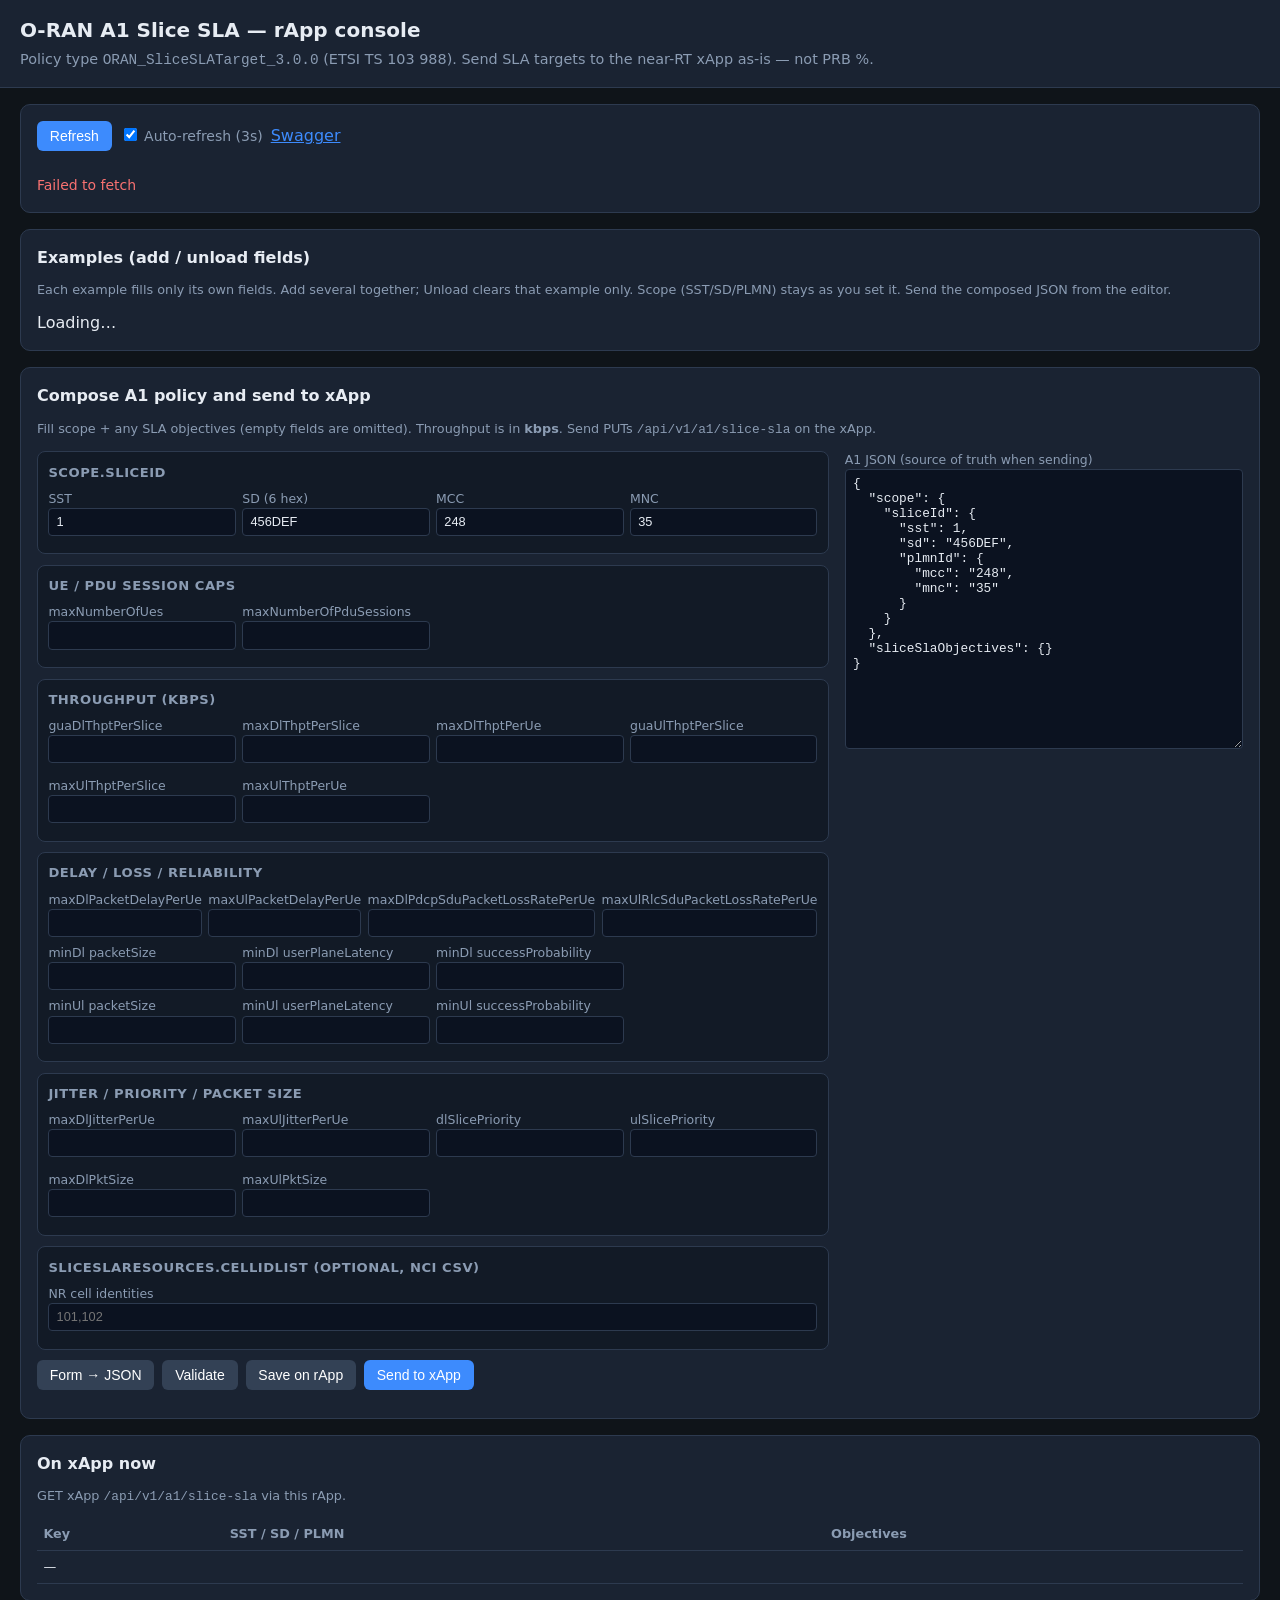
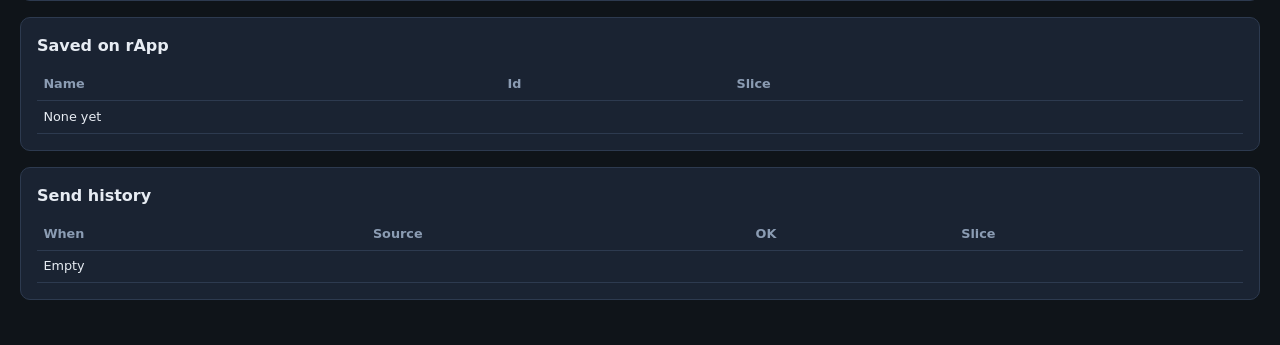
==== nws/app_rapp/frontend/index.html @ e04db125 "Update submodules and introduce non-RT rApp for O-RAN A1 Slice SLA - Updated openairinterface5g subm" ====
<!DOCTYPE html>
<html lang="en">
<head>
  <meta charset="utf-8"/>
  <meta name="viewport" content="width=device-width, initial-scale=1"/>
  <title>NWS O-RAN Slice SLA rApp</title>
  <style>
    :root {
      --bg: #0f1419; --panel: #1a2332; --border: #2d3a4f; --text: #e7ecf3;
      --muted: #8b9cb3; --accent: #3d8bfd; --ok: #3dd68c; --warn: #f5a524; --err: #f87171;
    }
    * { box-sizing: border-box; }
    body { margin: 0; font-family: ui-sans-serif, system-ui, sans-serif; background: var(--bg); color: var(--text); line-height: 1.45; }
    header { padding: 1rem 1.25rem; border-bottom: 1px solid var(--border); background: var(--panel); }
    header h1 { margin: 0 0 .25rem; font-size: 1.25rem; }
    header p { margin: 0; color: var(--muted); font-size: .9rem; }
    main { padding: 1rem 1.25rem 2rem; max-width: 1500px; }
    section { background: var(--panel); border: 1px solid var(--border); border-radius: 10px; padding: 1rem; margin-bottom: 1rem; }
    h2 { margin: 0 0 .75rem; font-size: 1rem; }
    .toolbar { display: flex; flex-wrap: wrap; gap: .5rem; align-items: center; margin-bottom: .75rem; }
    button { background: var(--accent); color: #fff; border: 0; border-radius: 6px; padding: .45rem .8rem; font-size: .875rem; cursor: pointer; }
    button.secondary { background: #334155; }
    button.danger { background: #7f1d1d; }
    .status { display: flex; flex-wrap: wrap; gap: 1rem; font-size: .875rem; color: var(--muted); margin-bottom: .75rem; }
    .status strong { color: var(--text); }
    .pill { display: inline-block; padding: .1rem .45rem; border-radius: 999px; font-size: .75rem; background: #243044; }
    .pill.ok { color: var(--ok); } .pill.err { color: var(--err); }
    table { width: 100%; border-collapse: collapse; font-size: .8rem; }
    th, td { border-bottom: 1px solid var(--border); padding: .4rem; text-align: left; vertical-align: top; }
    th { color: var(--muted); }
    .cards { display: grid; grid-template-columns: repeat(auto-fill, minmax(220px, 1fr)); gap: .75rem; }
    .card { border: 1px solid var(--border); border-radius: 8px; padding: .75rem; background: #121a26; }
    .card.loaded { border-color: var(--ok); }
    .card h3 { margin: 0 0 .35rem; font-size: .9rem; }
    .card p { margin: 0 0 .65rem; color: var(--muted); font-size: .78rem; }
    button:disabled { opacity: .45; cursor: not-allowed; }
    #msg { min-height: 1.25rem; font-size: .875rem; margin-top: .5rem; }
    #msg.ok { color: var(--ok); } #msg.err { color: var(--err); }
    .hint { color: var(--muted); font-size: .8rem; margin: 0 0 .75rem; }
    .grid { display: grid; grid-template-columns: 1fr 1fr; gap: 1rem; }
    @media (max-width: 980px) { .grid { grid-template-columns: 1fr; } }
    label.field { display: block; margin-bottom: .45rem; color: var(--muted); font-size: .78rem; }
    input[type="text"], input[type="number"], textarea, select {
      width: 100%; background: #0b1220; border: 1px solid var(--border); color: var(--text);
      border-radius: 4px; padding: .35rem .45rem; font-size: .8rem;
    }
    textarea { font-family: ui-monospace, Menlo, monospace; min-height: 280px; }
    .row { display: grid; grid-template-columns: repeat(4, 1fr); gap: .4rem; }
    @media (max-width: 800px) { .row { grid-template-columns: 1fr 1fr; } }
    .group { border: 1px solid var(--border); border-radius: 8px; padding: .65rem; margin-bottom: .65rem; background: #121a26; }
    .group h3 { margin: 0 0 .5rem; font-size: .82rem; color: var(--muted); text-transform: uppercase; letter-spacing: .04em; }
    pre { white-space: pre-wrap; font-size: .75rem; color: var(--muted); margin: 0; }
    a { color: var(--accent); }
    .row-actions { display: flex; flex-wrap: wrap; gap: .35rem; }
  </style>
</head>
<body>
  <header>
    <h1>O-RAN A1 Slice SLA — rApp console</h1>
    <p>Policy type <code>ORAN_SliceSLATarget_3.0.0</code> (ETSI TS 103 988). Send SLA targets to the near-RT xApp as-is — not PRB %.</p>
  </header>
  <main>
    <section>
      <div class="toolbar">
        <button id="refreshBtn" type="button">Refresh</button>
        <label style="color:var(--muted);font-size:.875rem"><input id="autoRefresh" type="checkbox" checked/> Auto-refresh (3s)</label>
        <a id="docsLink" href="#" target="_blank" rel="noopener">Swagger</a>
      </div>
      <div class="status" id="meta"></div>
      <div id="msg"></div>
    </section>

    <section>
      <h2>Examples (add / unload fields)</h2>
      <p class="hint">Each example fills only its own fields. Add several together; Unload clears that example only. Scope (SST/SD/PLMN) stays as you set it. Send the composed JSON from the editor.</p>
      <div class="cards" id="examples">Loading…</div>
    </section>

    <section>
      <h2>Compose A1 policy and send to xApp</h2>
      <p class="hint">Fill scope + any SLA objectives (empty fields are omitted). Throughput is in <strong>kbps</strong>. Send PUTs <code>/api/v1/a1/slice-sla</code> on the xApp.</p>
      <div class="grid">
        <div>
          <div class="group">
            <h3>scope.sliceId</h3>
            <div class="row">
              <label class="field">SST <input id="sst" type="number" min="0" max="255" value="1"/></label>
              <label class="field">SD (6 hex) <input id="sd" type="text" value="456DEF"/></label>
              <label class="field">MCC <input id="mcc" type="text" value="248"/></label>
              <label class="field">MNC <input id="mnc" type="text" value="35"/></label>
            </div>
          </div>
          <div class="group">
            <h3>UE / PDU session caps</h3>
            <div class="row">
              <label class="field">maxNumberOfUes <input id="maxNumberOfUes" type="number" min="0" placeholder=""/></label>
              <label class="field">maxNumberOfPduSessions <input id="maxNumberOfPduSessions" type="number" min="0"/></label>
            </div>
          </div>
          <div class="group">
            <h3>Throughput (kbps)</h3>
            <div class="row">
              <label class="field">guaDlThptPerSlice <input id="guaDlThptPerSlice" type="number" min="0"/></label>
              <label class="field">maxDlThptPerSlice <input id="maxDlThptPerSlice" type="number" min="0"/></label>
              <label class="field">maxDlThptPerUe <input id="maxDlThptPerUe" type="number" min="0"/></label>
              <label class="field">guaUlThptPerSlice <input id="guaUlThptPerSlice" type="number" min="0"/></label>
              <label class="field">maxUlThptPerSlice <input id="maxUlThptPerSlice" type="number" min="0"/></label>
              <label class="field">maxUlThptPerUe <input id="maxUlThptPerUe" type="number" min="0"/></label>
            </div>
          </div>
          <div class="group">
            <h3>Delay / loss / reliability</h3>
            <div class="row">
              <label class="field">maxDlPacketDelayPerUe <input id="maxDlPacketDelayPerUe" type="number" min="0"/></label>
              <label class="field">maxUlPacketDelayPerUe <input id="maxUlPacketDelayPerUe" type="number" min="0"/></label>
              <label class="field">maxDlPdcpSduPacketLossRatePerUe <input id="maxDlPdcpSduPacketLossRatePerUe" type="number" min="0" max="1" step="0.001"/></label>
              <label class="field">maxUlRlcSduPacketLossRatePerUe <input id="maxUlRlcSduPacketLossRatePerUe" type="number" min="0" max="1" step="0.001"/></label>
            </div>
            <div class="row">
              <label class="field">minDl packetSize <input id="dlRelPkt" type="number" min="0"/></label>
              <label class="field">minDl userPlaneLatency <input id="dlRelLat" type="number" min="0"/></label>
              <label class="field">minDl successProbability <input id="dlRelSuc" type="number" min="0" max="1" step="0.01"/></label>
            </div>
            <div class="row">
              <label class="field">minUl packetSize <input id="ulRelPkt" type="number" min="0"/></label>
              <label class="field">minUl userPlaneLatency <input id="ulRelLat" type="number" min="0"/></label>
              <label class="field">minUl successProbability <input id="ulRelSuc" type="number" min="0" max="1" step="0.01"/></label>
            </div>
          </div>
          <div class="group">
            <h3>Jitter / priority / packet size</h3>
            <div class="row">
              <label class="field">maxDlJitterPerUe <input id="maxDlJitterPerUe" type="number" min="0" step="0.1"/></label>
              <label class="field">maxUlJitterPerUe <input id="maxUlJitterPerUe" type="number" min="0" step="0.1"/></label>
              <label class="field">dlSlicePriority <input id="dlSlicePriority" type="number" min="1"/></label>
              <label class="field">ulSlicePriority <input id="ulSlicePriority" type="number" min="1"/></label>
              <label class="field">maxDlPktSize <input id="maxDlPktSize" type="number" min="0"/></label>
              <label class="field">maxUlPktSize <input id="maxUlPktSize" type="number" min="0"/></label>
            </div>
          </div>
          <div class="group">
            <h3>sliceSlaResources.cellIdList (optional, ncI CSV)</h3>
            <label class="field">NR cell identities <input id="cellNcis" type="text" placeholder="101,102"/></label>
          </div>
          <div class="toolbar">
            <button id="syncJsonBtn" type="button" class="secondary">Form → JSON</button>
            <button id="validateBtn" type="button" class="secondary">Validate</button>
            <button id="saveBtn" type="button" class="secondary">Save on rApp</button>
            <button id="sendBtn" type="button">Send to xApp</button>
          </div>
        </div>
        <div>
          <label class="field">A1 JSON (source of truth when sending)
            <textarea id="policyJson"></textarea>
          </label>
        </div>
      </div>
    </section>

    <section>
      <h2>On xApp now</h2>
      <p class="hint">GET xApp <code>/api/v1/a1/slice-sla</code> via this rApp.</p>
      <div style="overflow-x:auto">
        <table>
          <thead><tr><th>Key</th><th>SST / SD / PLMN</th><th>Objectives</th></tr></thead>
          <tbody id="xappSlaBody"><tr><td colspan="3">—</td></tr></tbody>
        </table>
      </div>
    </section>

    <section>
      <h2>Saved on rApp</h2>
      <div style="overflow-x:auto">
        <table>
          <thead><tr><th>Name</th><th>Id</th><th>Slice</th><th></th></tr></thead>
          <tbody id="savedBody"><tr><td colspan="4">None yet</td></tr></tbody>
        </table>
      </div>
    </section>

    <section>
      <h2>Send history</h2>
      <div style="overflow-x:auto">
        <table>
          <thead><tr><th>When</th><th>Source</th><th>OK</th><th>Slice</th></tr></thead>
          <tbody id="histBody"><tr><td colspan="4">Empty</td></tr></tbody>
        </table>
      </div>
    </section>
  </main>
  <script>
    const $ = (sel) => document.querySelector(sel);
    const NUM_OBJ = [
      'maxNumberOfUes','maxNumberOfPduSessions',
      'guaDlThptPerSlice','maxDlThptPerSlice','maxDlThptPerUe',
      'guaUlThptPerSlice','maxUlThptPerSlice','maxUlThptPerUe',
      'maxDlPacketDelayPerUe','maxUlPacketDelayPerUe',
      'maxDlPdcpSduPacketLossRatePerUe','maxUlRlcSduPacketLossRatePerUe',
      'maxDlJitterPerUe','maxUlJitterPerUe','dlSlicePriority','ulSlicePriority',
      'maxDlPktSize','maxUlPktSize',
    ];
    const REL_MAP = {
      minDlReliabilityPerUe: { packetSize: '#dlRelPkt', userPlaneLatency: '#dlRelLat', successProbability: '#dlRelSuc' },
      minUlReliabilityPerUe: { packetSize: '#ulRelPkt', userPlaneLatency: '#ulRelLat', successProbability: '#ulRelSuc' },
    };
    let API_BASE = '';
    let timer = null;
    let examples = [];
    let examplesRendered = false;
    const loadedExamples = new Set();

    async function loadConfig() {
      try {
        const cfg = await fetch('config.json').then((r) => r.json());
        API_BASE = String(cfg.api_base || '').replace(/\/$/, '');
        if (cfg.docs) $('#docsLink').href = cfg.docs;
      } catch (e) {
        API_BASE = `${location.protocol}//${location.hostname}:18090`;
        $('#docsLink').href = API_BASE + '/docs';
      }
    }

    function showMsg(text, kind) {
      const el = $('#msg');
      el.textContent = text || '';
      el.className = kind || '';
    }

    async function api(path, opts) {
      const res = await fetch(API_BASE + path, opts);
      const body = await res.json().catch(() => ({}));
      if (!res.ok) throw new Error(body.error || res.statusText || `HTTP ${res.status}`);
      return body;
    }

    function numOrNull(id) {
      const v = $(id).value;
      if (v === '' || v == null) return null;
      const n = Number(v);
      return Number.isNaN(n) ? null : n;
    }

    function reliability(pkt, lat, suc) {
      const a = numOrNull(pkt), b = numOrNull(lat), c = numOrNull(suc);
      if (a == null && b == null && c == null) return null;
      return { packetSize: a ?? 0, userPlaneLatency: b ?? 0, successProbability: c ?? 0 };
    }

    function buildPolicyFromForm() {
      const sliceId = {
        sst: Number($('#sst').value),
        sd: $('#sd').value.trim(),
        plmnId: { mcc: $('#mcc').value.trim(), mnc: $('#mnc').value.trim() },
      };
      if (!sliceId.sd) delete sliceId.sd;
      const obj = {};
      for (const k of NUM_OBJ) {
        const n = numOrNull('#' + k);
        if (n != null) obj[k] = n;
      }
      const dlR = reliability('#dlRelPkt', '#dlRelLat', '#dlRelSuc');
      const ulR = reliability('#ulRelPkt', '#ulRelLat', '#ulRelSuc');
      if (dlR) obj.minDlReliabilityPerUe = dlR;
      if (ulR) obj.minUlReliabilityPerUe = ulR;
      const policy = { scope: { sliceId }, sliceSlaObjectives: obj };
      const ncis = $('#cellNcis').value.split(',').map((s) => s.trim()).filter(Boolean);
      if (ncis.length) {
        policy.sliceSlaResources = {
          cellIdList: ncis.map((n) => ({
            plmnId: { ...sliceId.plmnId },
            cId: { ncI: Number(n) },
          })),
        };
      }
      return policy;
    }

    function clearForm() {
      for (const k of NUM_OBJ) { const el = $('#' + k); if (el) el.value = ''; }
      ['#dlRelPkt','#dlRelLat','#dlRelSuc','#ulRelPkt','#ulRelLat','#ulRelSuc','#cellNcis'].forEach((id) => { $(id).value = ''; });
    }

    function fillFormFromPolicy(p) {
      clearForm();
      loadedExamples.clear();
      const sid = p.scope?.sliceId || {};
      if (sid.sst != null) $('#sst').value = sid.sst;
      if (sid.sd != null) $('#sd').value = sid.sd;
      if (sid.plmnId?.mcc != null) $('#mcc').value = sid.plmnId.mcc;
      if (sid.plmnId?.mnc != null) $('#mnc').value = sid.plmnId.mnc;
      applyObjectiveFields(p, { unload: false });
      updateExampleCardState();
    }

    function applyObjectiveFields(p, { unload }) {
      const obj = p.sliceSlaObjectives || {};
      for (const k of NUM_OBJ) {
        if (!(k in obj)) continue;
        const el = $('#' + k);
        if (el) el.value = unload ? '' : obj[k];
      }
      for (const [key, fields] of Object.entries(REL_MAP)) {
        if (!(key in obj)) continue;
        const src = obj[key] || {};
        for (const [attr, sel] of Object.entries(fields)) {
          $(sel).value = unload ? '' : (src[attr] ?? '');
        }
      }
      const cells = p.sliceSlaResources?.cellIdList;
      if (cells) {
        $('#cellNcis').value = unload
          ? ''
          : cells.map((c) => c.cId?.ncI).filter((n) => n != null).join(',');
      }
    }

    function applyExample(ex, unload) {
      applyObjectiveFields(ex.policy || {}, { unload });
      if (unload) loadedExamples.delete(ex.id);
      else loadedExamples.add(ex.id);
      setJson(buildPolicyFromForm());
      updateExampleCardState();
      showMsg(unload ? `Unloaded ${ex.id}` : `Added ${ex.id}`, 'ok');
    }

    function updateExampleCardState() {
      document.querySelectorAll('#examples .card[data-id]').forEach((card) => {
        const on = loadedExamples.has(card.dataset.id);
        card.classList.toggle('loaded', on);
        const addBtn = card.querySelector('.add');
        const unloadBtn = card.querySelector('.unload');
        if (addBtn) addBtn.disabled = on;
        if (unloadBtn) unloadBtn.disabled = !on;
      });
    }

    function setJson(obj) {
      $('#policyJson').value = JSON.stringify(obj, null, 2);
    }

    function readJson() {
      return JSON.parse($('#policyJson').value);
    }

    function sliceLabel(p) {
      const sid = p?.scope?.sliceId || {};
      const plmn = sid.plmnId || {};
      return `SST ${sid.sst ?? '—'} SD ${sid.sd ?? '—'} PLMN ${plmn.mcc || ''}/${plmn.mnc || ''}`;
    }

    function objKeys(p) {
      return Object.keys(p?.sliceSlaObjectives || {}).join(', ') || '—';
    }

    function renderExamples(list) {
      const next = list || [];
      const same = examplesRendered
        && examples.length === next.length
        && examples.every((e, i) => e.id === next[i]?.id);
      examples = next;
      if (same) {
        updateExampleCardState();
        return;
      }
      examplesRendered = true;
      const el = $('#examples');
      el.innerHTML = '';
      for (const ex of examples) {
        const card = document.createElement('div');
        card.className = 'card';
        card.dataset.id = ex.id;
        card.innerHTML = `<h3>${ex.name}</h3><p>${ex.description || ''}</p>
          <div class="row-actions">
            <button type="button" class="add">Add</button>
            <button type="button" class="secondary unload" disabled>Unload</button>
          </div>`;
        card.querySelector('.add').addEventListener('click', () => applyExample(ex, false));
        card.querySelector('.unload').addEventListener('click', () => applyExample(ex, true));
        el.appendChild(card);
      }
      updateExampleCardState();
    }

    function renderXappSla(bundle) {
      const tb = $('#xappSlaBody');
      const policies = bundle?.policies || [];
      if (!policies.length) {
        tb.innerHTML = '<tr><td colspan="3">None on xApp yet (is nws-xapp-slice-monitor up?)</td></tr>';
        return;
      }
      tb.innerHTML = policies.map((r) => `
        <tr>
          <td><code>${r.key || ''}</code></td>
          <td>${sliceLabel(r.policy)}</td>
          <td>${objKeys(r.policy)}</td>
        </tr>`).join('');
    }

    function renderSaved(policies) {
      const tb = $('#savedBody');
      if (!policies?.length) {
        tb.innerHTML = '<tr><td colspan="4">None yet</td></tr>';
        return;
      }
      tb.innerHTML = '';
      for (const it of policies) {
        const tr = document.createElement('tr');
        tr.innerHTML = `
          <td>${it.name || ''}</td>
          <td><code>${it.id}</code></td>
          <td>${sliceLabel(it.policy)}</td>
          <td class="row-actions">
            <button type="button" class="secondary load">Load</button>
            <button type="button" class="act">Send</button>
            <button type="button" class="secondary del danger">Delete</button>
          </td>`;
        tr.querySelector('.load').addEventListener('click', () => {
          fillFormFromPolicy(it.policy);
          setJson(it.policy);
        });
        tr.querySelector('.act').addEventListener('click', () => sendPolicy(it.policy, `/api/v1/policies/${it.id}/activate`));
        tr.querySelector('.del').addEventListener('click', () => deleteSaved(it.id));
        tb.appendChild(tr);
      }
    }

    function renderHistory(history) {
      const tb = $('#histBody');
      if (!history?.length) {
        tb.innerHTML = '<tr><td colspan="4">Empty</td></tr>';
        return;
      }
      tb.innerHTML = history.slice(0, 20).map((h) => `
        <tr>
          <td>${h.at || ''}</td>
          <td>${h.source || ''}</td>
          <td><span class="pill ${h.ok ? 'ok' : 'err'}">${h.ok ? 'ok' : 'fail'}</span></td>
          <td>${sliceLabel(h.policy)}</td>
        </tr>`).join('');
    }

    function renderMeta(st) {
      const xappOk = !!(st.xapp && st.xapp.ok);
      $('#meta').innerHTML = `
        <span><strong>rApp:</strong> <span class="pill ok">up</span></span>
        <span><strong>xApp:</strong> <span class="pill ${xappOk ? 'ok' : 'err'}">${xappOk ? 'reachable' : 'down'}</span></span>
        <span><strong>Type:</strong> ${st.policy_type_id || ''}</span>
        <span><strong>Saved:</strong> ${st.rapp?.policies ?? 0}</span>
      `;
    }

    async function refresh() {
      try {
        const [st, ex, saved, hist] = await Promise.all([
          api('/api/v1/status'),
          api('/api/v1/examples'),
          api('/api/v1/policies'),
          api('/api/v1/history'),
        ]);
        renderMeta(st);
        renderExamples(ex.examples || []);
        renderXappSla(st.xapp_sla);
        renderSaved(saved.policies || []);
        renderHistory(hist.history || []);
      } catch (e) {
        showMsg(e.message, 'err');
      }
    }

    async function sendPolicy(policy, path) {
      try {
        const res = await api(path, {
          method: 'POST',
          headers: { 'Content-Type': 'application/json' },
          body: JSON.stringify(policy),
        });
        const n = res.xapp?.stored?.length ?? 1;
        showMsg(`Sent A1 Slice SLA to xApp (${n} stored)`, 'ok');
        await refresh();
      } catch (e) {
        showMsg(e.message, 'err');
      }
    }

    async function deleteSaved(id) {
      try {
        await api(`/api/v1/policies/${id}`, { method: 'DELETE' });
        showMsg(`Deleted ${id}`, 'ok');
        await refresh();
      } catch (e) {
        showMsg(e.message, 'err');
      }
    }

    $('#syncJsonBtn').addEventListener('click', () => {
      try {
        setJson(buildPolicyFromForm());
        showMsg('Form copied into JSON', 'ok');
      } catch (e) {
        showMsg(e.message, 'err');
      }
    });
    $('#validateBtn').addEventListener('click', async () => {
      try {
        const policy = readJson();
        await api('/api/v1/policies/preview', {
          method: 'POST',
          headers: { 'Content-Type': 'application/json' },
          body: JSON.stringify(policy),
        });
        showMsg('A1 policy is valid', 'ok');
      } catch (e) {
        showMsg(e.message, 'err');
      }
    });
    $('#saveBtn').addEventListener('click', async () => {
      try {
        const policy = readJson();
        const res = await api('/api/v1/policies', {
          method: 'POST',
          headers: { 'Content-Type': 'application/json' },
          body: JSON.stringify(policy),
        });
        showMsg(`Saved on rApp as ${res.id}`, 'ok');
        await refresh();
      } catch (e) {
        showMsg(e.message, 'err');
      }
    });
    $('#sendBtn').addEventListener('click', async () => {
      try {
        const policy = readJson();
        await sendPolicy(policy, '/api/v1/activate');
      } catch (e) {
        showMsg(e.message, 'err');
      }
    });
    $('#refreshBtn').addEventListener('click', refresh);
    $('#autoRefresh').addEventListener('change', () => {
      if (timer) clearInterval(timer);
      if ($('#autoRefresh').checked) timer = setInterval(refresh, 3000);
    });

    loadConfig().then(() => {
      setJson(buildPolicyFromForm());
      refresh();
      timer = setInterval(refresh, 3000);
    });
  </script>
</body>
</html>
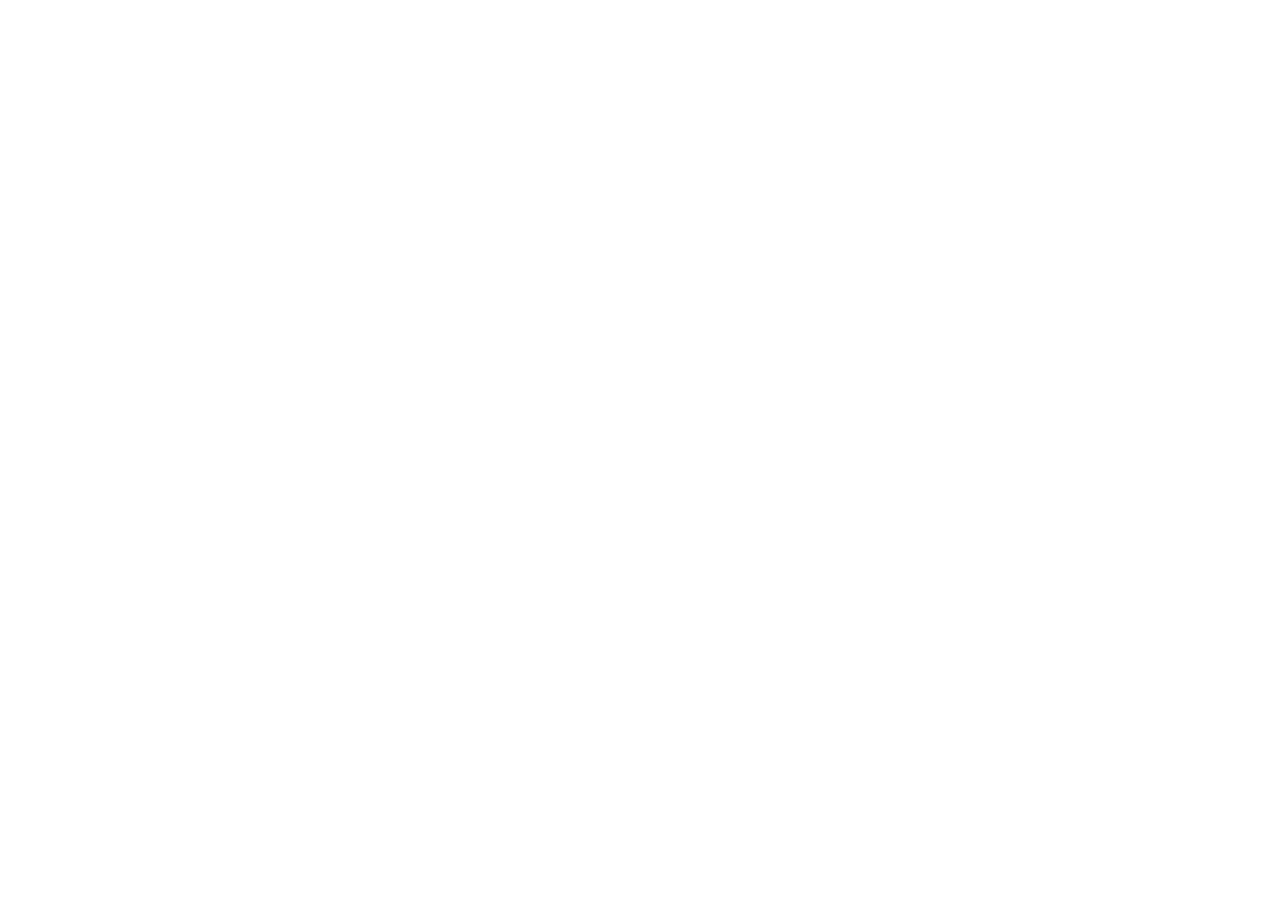
==== commit 69ef8257: "Implement network slicing RApp and xApp with frontend dashboards, backend APIs, and Kubernetes manif" ====
--- a/nws/app_rapp/frontend/index.html
+++ b/nws/app_rapp/frontend/index.html
@@ -1,551 +1,49 @@
 <!DOCTYPE html>
 <html lang="en">
 <head>
-  <meta charset="utf-8"/>
-  <meta name="viewport" content="width=device-width, initial-scale=1"/>
-  <title>NWS O-RAN Slice SLA rApp</title>
-  <style>
-    :root {
-      --bg: #0f1419; --panel: #1a2332; --border: #2d3a4f; --text: #e7ecf3;
-      --muted: #8b9cb3; --accent: #3d8bfd; --ok: #3dd68c; --warn: #f5a524; --err: #f87171;
-    }
-    * { box-sizing: border-box; }
-    body { margin: 0; font-family: ui-sans-serif, system-ui, sans-serif; background: var(--bg); color: var(--text); line-height: 1.45; }
-    header { padding: 1rem 1.25rem; border-bottom: 1px solid var(--border); background: var(--panel); }
-    header h1 { margin: 0 0 .25rem; font-size: 1.25rem; }
-    header p { margin: 0; color: var(--muted); font-size: .9rem; }
-    main { padding: 1rem 1.25rem 2rem; max-width: 1500px; }
-    section { background: var(--panel); border: 1px solid var(--border); border-radius: 10px; padding: 1rem; margin-bottom: 1rem; }
-    h2 { margin: 0 0 .75rem; font-size: 1rem; }
-    .toolbar { display: flex; flex-wrap: wrap; gap: .5rem; align-items: center; margin-bottom: .75rem; }
-    button { background: var(--accent); color: #fff; border: 0; border-radius: 6px; padding: .45rem .8rem; font-size: .875rem; cursor: pointer; }
-    button.secondary { background: #334155; }
-    button.danger { background: #7f1d1d; }
-    .status { display: flex; flex-wrap: wrap; gap: 1rem; font-size: .875rem; color: var(--muted); margin-bottom: .75rem; }
-    .status strong { color: var(--text); }
-    .pill { display: inline-block; padding: .1rem .45rem; border-radius: 999px; font-size: .75rem; background: #243044; }
-    .pill.ok { color: var(--ok); } .pill.err { color: var(--err); }
-    table { width: 100%; border-collapse: collapse; font-size: .8rem; }
-    th, td { border-bottom: 1px solid var(--border); padding: .4rem; text-align: left; vertical-align: top; }
-    th { color: var(--muted); }
-    .cards { display: grid; grid-template-columns: repeat(auto-fill, minmax(220px, 1fr)); gap: .75rem; }
-    .card { border: 1px solid var(--border); border-radius: 8px; padding: .75rem; background: #121a26; }
-    .card.loaded { border-color: var(--ok); }
-    .card h3 { margin: 0 0 .35rem; font-size: .9rem; }
-    .card p { margin: 0 0 .65rem; color: var(--muted); font-size: .78rem; }
-    button:disabled { opacity: .45; cursor: not-allowed; }
-    #msg { min-height: 1.25rem; font-size: .875rem; margin-top: .5rem; }
-    #msg.ok { color: var(--ok); } #msg.err { color: var(--err); }
-    .hint { color: var(--muted); font-size: .8rem; margin: 0 0 .75rem; }
-    .grid { display: grid; grid-template-columns: 1fr 1fr; gap: 1rem; }
-    @media (max-width: 980px) { .grid { grid-template-columns: 1fr; } }
-    label.field { display: block; margin-bottom: .45rem; color: var(--muted); font-size: .78rem; }
-    input[type="text"], input[type="number"], textarea, select {
-      width: 100%; background: #0b1220; border: 1px solid var(--border); color: var(--text);
-      border-radius: 4px; padding: .35rem .45rem; font-size: .8rem;
-    }
-    textarea { font-family: ui-monospace, Menlo, monospace; min-height: 280px; }
-    .row { display: grid; grid-template-columns: repeat(4, 1fr); gap: .4rem; }
-    @media (max-width: 800px) { .row { grid-template-columns: 1fr 1fr; } }
-    .group { border: 1px solid var(--border); border-radius: 8px; padding: .65rem; margin-bottom: .65rem; background: #121a26; }
-    .group h3 { margin: 0 0 .5rem; font-size: .82rem; color: var(--muted); text-transform: uppercase; letter-spacing: .04em; }
-    pre { white-space: pre-wrap; font-size: .75rem; color: var(--muted); margin: 0; }
-    a { color: var(--accent); }
-    .row-actions { display: flex; flex-wrap: wrap; gap: .35rem; }
-  </style>
+  <meta charset="UTF-8" />
+  <meta name="viewport" content="width=device-width, initial-scale=1.0" />
+  <title>NeuroRAN Network Slicing rApp</title>
+  <link rel="icon" type="image/png" href="logo/NeuroRAN.png" />
+  <link rel="stylesheet" href="src/styles.css" />
 </head>
 <body>
-  <header>
-    <h1>O-RAN A1 Slice SLA — rApp console</h1>
-    <p>Policy type <code>ORAN_SliceSLATarget_3.0.0</code> (ETSI TS 103 988). Send SLA targets to the near-RT xApp as-is — not PRB %.</p>
-  </header>
-  <main>
-    <section>
-      <div class="toolbar">
-        <button id="refreshBtn" type="button">Refresh</button>
-        <label style="color:var(--muted);font-size:.875rem"><input id="autoRefresh" type="checkbox" checked/> Auto-refresh (3s)</label>
-        <a id="docsLink" href="#" target="_blank" rel="noopener">Swagger</a>
-      </div>
-      <div class="status" id="meta"></div>
-      <div id="msg"></div>
-    </section>
+  <div id="root"></div>
 
-    <section>
-      <h2>Examples (add / unload fields)</h2>
-      <p class="hint">Each example fills only its own fields. Add several together; Unload clears that example only. Scope (SST/SD/PLMN) stays as you set it. Send the composed JSON from the editor.</p>
-      <div class="cards" id="examples">Loading…</div>
-    </section>
+  <!-- React + Babel (in-browser transform; no build step required) -->
+  <script src="https://unpkg.com/react@18.3.1/umd/react.development.js" crossorigin="anonymous"></script>
+  <script src="https://unpkg.com/react-dom@18.3.1/umd/react-dom.development.js" crossorigin="anonymous"></script>
+  <script src="https://unpkg.com/@babel/standalone@7.29.0/babel.min.js" crossorigin="anonymous"></script>
 
-    <section>
-      <h2>Compose A1 policy and send to xApp</h2>
-      <p class="hint">Fill scope + any SLA objectives (empty fields are omitted). Throughput is in <strong>kbps</strong>. Send PUTs <code>/api/v1/a1/slice-sla</code> on the xApp.</p>
-      <div class="grid">
-        <div>
-          <div class="group">
-            <h3>scope.sliceId</h3>
-            <div class="row">
-              <label class="field">SST <input id="sst" type="number" min="0" max="255" value="1"/></label>
-              <label class="field">SD (6 hex) <input id="sd" type="text" value="456DEF"/></label>
-              <label class="field">MCC <input id="mcc" type="text" value="248"/></label>
-              <label class="field">MNC <input id="mnc" type="text" value="35"/></label>
-            </div>
-          </div>
-          <div class="group">
-            <h3>UE / PDU session caps</h3>
-            <div class="row">
-              <label class="field">maxNumberOfUes <input id="maxNumberOfUes" type="number" min="0" placeholder=""/></label>
-              <label class="field">maxNumberOfPduSessions <input id="maxNumberOfPduSessions" type="number" min="0"/></label>
-            </div>
-          </div>
-          <div class="group">
-            <h3>Throughput (kbps)</h3>
-            <div class="row">
-              <label class="field">guaDlThptPerSlice <input id="guaDlThptPerSlice" type="number" min="0"/></label>
-              <label class="field">maxDlThptPerSlice <input id="maxDlThptPerSlice" type="number" min="0"/></label>
-              <label class="field">maxDlThptPerUe <input id="maxDlThptPerUe" type="number" min="0"/></label>
-              <label class="field">guaUlThptPerSlice <input id="guaUlThptPerSlice" type="number" min="0"/></label>
-              <label class="field">maxUlThptPerSlice <input id="maxUlThptPerSlice" type="number" min="0"/></label>
-              <label class="field">maxUlThptPerUe <input id="maxUlThptPerUe" type="number" min="0"/></label>
-            </div>
-          </div>
-          <div class="group">
-            <h3>Delay / loss / reliability</h3>
-            <div class="row">
-              <label class="field">maxDlPacketDelayPerUe <input id="maxDlPacketDelayPerUe" type="number" min="0"/></label>
-              <label class="field">maxUlPacketDelayPerUe <input id="maxUlPacketDelayPerUe" type="number" min="0"/></label>
-              <label class="field">maxDlPdcpSduPacketLossRatePerUe <input id="maxDlPdcpSduPacketLossRatePerUe" type="number" min="0" max="1" step="0.001"/></label>
-              <label class="field">maxUlRlcSduPacketLossRatePerUe <input id="maxUlRlcSduPacketLossRatePerUe" type="number" min="0" max="1" step="0.001"/></label>
-            </div>
-            <div class="row">
-              <label class="field">minDl packetSize <input id="dlRelPkt" type="number" min="0"/></label>
-              <label class="field">minDl userPlaneLatency <input id="dlRelLat" type="number" min="0"/></label>
-              <label class="field">minDl successProbability <input id="dlRelSuc" type="number" min="0" max="1" step="0.01"/></label>
-            </div>
-            <div class="row">
-              <label class="field">minUl packetSize <input id="ulRelPkt" type="number" min="0"/></label>
-              <label class="field">minUl userPlaneLatency <input id="ulRelLat" type="number" min="0"/></label>
-              <label class="field">minUl successProbability <input id="ulRelSuc" type="number" min="0" max="1" step="0.01"/></label>
-            </div>
-          </div>
-          <div class="group">
-            <h3>Jitter / priority / packet size</h3>
-            <div class="row">
-              <label class="field">maxDlJitterPerUe <input id="maxDlJitterPerUe" type="number" min="0" step="0.1"/></label>
-              <label class="field">maxUlJitterPerUe <input id="maxUlJitterPerUe" type="number" min="0" step="0.1"/></label>
-              <label class="field">dlSlicePriority <input id="dlSlicePriority" type="number" min="1"/></label>
-              <label class="field">ulSlicePriority <input id="ulSlicePriority" type="number" min="1"/></label>
-              <label class="field">maxDlPktSize <input id="maxDlPktSize" type="number" min="0"/></label>
-              <label class="field">maxUlPktSize <input id="maxUlPktSize" type="number" min="0"/></label>
-            </div>
-          </div>
-          <div class="group">
-            <h3>sliceSlaResources.cellIdList (optional, ncI CSV)</h3>
-            <label class="field">NR cell identities <input id="cellNcis" type="text" placeholder="101,102"/></label>
-          </div>
-          <div class="toolbar">
-            <button id="syncJsonBtn" type="button" class="secondary">Form → JSON</button>
-            <button id="validateBtn" type="button" class="secondary">Validate</button>
-            <button id="saveBtn" type="button" class="secondary">Save on rApp</button>
-            <button id="sendBtn" type="button">Send to xApp</button>
-          </div>
-        </div>
-        <div>
-          <label class="field">A1 JSON (source of truth when sending)
-            <textarea id="policyJson"></textarea>
-          </label>
-        </div>
-      </div>
-    </section>
+  <!-- Devtools -->
+  <script type="text/babel" src="src/devtools/TweaksPanel.jsx"></script>
 
-    <section>
-      <h2>On xApp now</h2>
-      <p class="hint">GET xApp <code>/api/v1/a1/slice-sla</code> via this rApp.</p>
-      <div style="overflow-x:auto">
-        <table>
-          <thead><tr><th>Key</th><th>SST / SD / PLMN</th><th>Objectives</th></tr></thead>
-          <tbody id="xappSlaBody"><tr><td colspan="3">—</td></tr></tbody>
-        </table>
-      </div>
-    </section>
+  <!-- Lib & Formatting -->
+  <script type="text/babel" src="src/lib/format.jsx"></script>
 
-    <section>
-      <h2>Saved on rApp</h2>
-      <div style="overflow-x:auto">
-        <table>
-          <thead><tr><th>Name</th><th>Id</th><th>Slice</th><th></th></tr></thead>
-          <tbody id="savedBody"><tr><td colspan="4">None yet</td></tr></tbody>
-        </table>
-      </div>
-    </section>
+  <!-- Theme Engine -->
+  <script type="text/babel" src="src/theme.jsx"></script>
 
-    <section>
-      <h2>Send history</h2>
-      <div style="overflow-x:auto">
-        <table>
-          <thead><tr><th>When</th><th>Source</th><th>OK</th><th>Slice</th></tr></thead>
-          <tbody id="histBody"><tr><td colspan="4">Empty</td></tr></tbody>
-        </table>
-      </div>
-    </section>
-  </main>
-  <script>
-    const $ = (sel) => document.querySelector(sel);
-    const NUM_OBJ = [
-      'maxNumberOfUes','maxNumberOfPduSessions',
-      'guaDlThptPerSlice','maxDlThptPerSlice','maxDlThptPerUe',
-      'guaUlThptPerSlice','maxUlThptPerSlice','maxUlThptPerUe',
-      'maxDlPacketDelayPerUe','maxUlPacketDelayPerUe',
-      'maxDlPdcpSduPacketLossRatePerUe','maxUlRlcSduPacketLossRatePerUe',
-      'maxDlJitterPerUe','maxUlJitterPerUe','dlSlicePriority','ulSlicePriority',
-      'maxDlPktSize','maxUlPktSize',
-    ];
-    const REL_MAP = {
-      minDlReliabilityPerUe: { packetSize: '#dlRelPkt', userPlaneLatency: '#dlRelLat', successProbability: '#dlRelSuc' },
-      minUlReliabilityPerUe: { packetSize: '#ulRelPkt', userPlaneLatency: '#ulRelLat', successProbability: '#ulRelSuc' },
-    };
-    let API_BASE = '';
-    let timer = null;
-    let examples = [];
-    let examplesRendered = false;
-    const loadedExamples = new Set();
+  <!-- Shared Primitives -->
+  <script type="text/babel" src="src/components/Card.jsx"></script>
+  <script type="text/babel" src="src/components/SectionLabel.jsx"></script>
+  <script type="text/babel" src="src/components/StatusDot.jsx"></script>
+  <script type="text/babel" src="src/components/KpiStrip.jsx"></script>
 
-    async function loadConfig() {
-      try {
-        const cfg = await fetch('config.json').then((r) => r.json());
-        API_BASE = String(cfg.api_base || '').replace(/\/$/, '');
-        if (cfg.docs) $('#docsLink').href = cfg.docs;
-      } catch (e) {
-        API_BASE = `${location.protocol}//${location.hostname}:18090`;
-        $('#docsLink').href = API_BASE + '/docs';
-      }
-    }
+  <!-- Charts -->
+  <script type="text/babel" src="src/charts/useCanvas.jsx"></script>
+  <script type="text/babel" src="src/charts/LineChart.jsx"></script>
 
-    function showMsg(text, kind) {
-      const el = $('#msg');
-      el.textContent = text || '';
-      el.className = kind || '';
-    }
+  <!-- Manifest -->
+  <script type="text/babel" src="src/rapp.config.jsx"></script>
 
-    async function api(path, opts) {
-      const res = await fetch(API_BASE + path, opts);
-      const body = await res.json().catch(() => ({}));
-      if (!res.ok) throw new Error(body.error || res.statusText || `HTTP ${res.status}`);
-      return body;
-    }
+  <!-- Domain Tabs -->
+  <script type="text/babel" src="src/tabs/SlaTab.jsx"></script>
+  <script type="text/babel" src="src/tabs/PoliciesTab.jsx"></script>
+  <script type="text/babel" src="src/tabs/TopologyTab.jsx"></script>
 
-    function numOrNull(id) {
-      const v = $(id).value;
-      if (v === '' || v == null) return null;
-      const n = Number(v);
-      return Number.isNaN(n) ? null : n;
-    }
-
-    function reliability(pkt, lat, suc) {
-      const a = numOrNull(pkt), b = numOrNull(lat), c = numOrNull(suc);
-      if (a == null && b == null && c == null) return null;
-      return { packetSize: a ?? 0, userPlaneLatency: b ?? 0, successProbability: c ?? 0 };
-    }
-
-    function buildPolicyFromForm() {
-      const sliceId = {
-        sst: Number($('#sst').value),
-        sd: $('#sd').value.trim(),
-        plmnId: { mcc: $('#mcc').value.trim(), mnc: $('#mnc').value.trim() },
-      };
-      if (!sliceId.sd) delete sliceId.sd;
-      const obj = {};
-      for (const k of NUM_OBJ) {
-        const n = numOrNull('#' + k);
-        if (n != null) obj[k] = n;
-      }
-      const dlR = reliability('#dlRelPkt', '#dlRelLat', '#dlRelSuc');
-      const ulR = reliability('#ulRelPkt', '#ulRelLat', '#ulRelSuc');
-      if (dlR) obj.minDlReliabilityPerUe = dlR;
-      if (ulR) obj.minUlReliabilityPerUe = ulR;
-      const policy = { scope: { sliceId }, sliceSlaObjectives: obj };
-      const ncis = $('#cellNcis').value.split(',').map((s) => s.trim()).filter(Boolean);
-      if (ncis.length) {
-        policy.sliceSlaResources = {
-          cellIdList: ncis.map((n) => ({
-            plmnId: { ...sliceId.plmnId },
-            cId: { ncI: Number(n) },
-          })),
-        };
-      }
-      return policy;
-    }
-
-    function clearForm() {
-      for (const k of NUM_OBJ) { const el = $('#' + k); if (el) el.value = ''; }
-      ['#dlRelPkt','#dlRelLat','#dlRelSuc','#ulRelPkt','#ulRelLat','#ulRelSuc','#cellNcis'].forEach((id) => { $(id).value = ''; });
-    }
-
-    function fillFormFromPolicy(p) {
-      clearForm();
-      loadedExamples.clear();
-      const sid = p.scope?.sliceId || {};
-      if (sid.sst != null) $('#sst').value = sid.sst;
-      if (sid.sd != null) $('#sd').value = sid.sd;
-      if (sid.plmnId?.mcc != null) $('#mcc').value = sid.plmnId.mcc;
-      if (sid.plmnId?.mnc != null) $('#mnc').value = sid.plmnId.mnc;
-      applyObjectiveFields(p, { unload: false });
-      updateExampleCardState();
-    }
-
-    function applyObjectiveFields(p, { unload }) {
-      const obj = p.sliceSlaObjectives || {};
-      for (const k of NUM_OBJ) {
-        if (!(k in obj)) continue;
-        const el = $('#' + k);
-        if (el) el.value = unload ? '' : obj[k];
-      }
-      for (const [key, fields] of Object.entries(REL_MAP)) {
-        if (!(key in obj)) continue;
-        const src = obj[key] || {};
-        for (const [attr, sel] of Object.entries(fields)) {
-          $(sel).value = unload ? '' : (src[attr] ?? '');
-        }
-      }
-      const cells = p.sliceSlaResources?.cellIdList;
-      if (cells) {
-        $('#cellNcis').value = unload
-          ? ''
-          : cells.map((c) => c.cId?.ncI).filter((n) => n != null).join(',');
-      }
-    }
-
-    function applyExample(ex, unload) {
-      applyObjectiveFields(ex.policy || {}, { unload });
-      if (unload) loadedExamples.delete(ex.id);
-      else loadedExamples.add(ex.id);
-      setJson(buildPolicyFromForm());
-      updateExampleCardState();
-      showMsg(unload ? `Unloaded ${ex.id}` : `Added ${ex.id}`, 'ok');
-    }
-
-    function updateExampleCardState() {
-      document.querySelectorAll('#examples .card[data-id]').forEach((card) => {
-        const on = loadedExamples.has(card.dataset.id);
-        card.classList.toggle('loaded', on);
-        const addBtn = card.querySelector('.add');
-        const unloadBtn = card.querySelector('.unload');
-        if (addBtn) addBtn.disabled = on;
-        if (unloadBtn) unloadBtn.disabled = !on;
-      });
-    }
-
-    function setJson(obj) {
-      $('#policyJson').value = JSON.stringify(obj, null, 2);
-    }
-
-    function readJson() {
-      return JSON.parse($('#policyJson').value);
-    }
-
-    function sliceLabel(p) {
-      const sid = p?.scope?.sliceId || {};
-      const plmn = sid.plmnId || {};
-      return `SST ${sid.sst ?? '—'} SD ${sid.sd ?? '—'} PLMN ${plmn.mcc || ''}/${plmn.mnc || ''}`;
-    }
-
-    function objKeys(p) {
-      return Object.keys(p?.sliceSlaObjectives || {}).join(', ') || '—';
-    }
-
-    function renderExamples(list) {
-      const next = list || [];
-      const same = examplesRendered
-        && examples.length === next.length
-        && examples.every((e, i) => e.id === next[i]?.id);
-      examples = next;
-      if (same) {
-        updateExampleCardState();
-        return;
-      }
-      examplesRendered = true;
-      const el = $('#examples');
-      el.innerHTML = '';
-      for (const ex of examples) {
-        const card = document.createElement('div');
-        card.className = 'card';
-        card.dataset.id = ex.id;
-        card.innerHTML = `<h3>${ex.name}</h3><p>${ex.description || ''}</p>
-          <div class="row-actions">
-            <button type="button" class="add">Add</button>
-            <button type="button" class="secondary unload" disabled>Unload</button>
-          </div>`;
-        card.querySelector('.add').addEventListener('click', () => applyExample(ex, false));
-        card.querySelector('.unload').addEventListener('click', () => applyExample(ex, true));
-        el.appendChild(card);
-      }
-      updateExampleCardState();
-    }
-
-    function renderXappSla(bundle) {
-      const tb = $('#xappSlaBody');
-      const policies = bundle?.policies || [];
-      if (!policies.length) {
-        tb.innerHTML = '<tr><td colspan="3">None on xApp yet (is nws-xapp-slice-monitor up?)</td></tr>';
-        return;
-      }
-      tb.innerHTML = policies.map((r) => `
-        <tr>
-          <td><code>${r.key || ''}</code></td>
-          <td>${sliceLabel(r.policy)}</td>
-          <td>${objKeys(r.policy)}</td>
-        </tr>`).join('');
-    }
-
-    function renderSaved(policies) {
-      const tb = $('#savedBody');
-      if (!policies?.length) {
-        tb.innerHTML = '<tr><td colspan="4">None yet</td></tr>';
-        return;
-      }
-      tb.innerHTML = '';
-      for (const it of policies) {
-        const tr = document.createElement('tr');
-        tr.innerHTML = `
-          <td>${it.name || ''}</td>
-          <td><code>${it.id}</code></td>
-          <td>${sliceLabel(it.policy)}</td>
-          <td class="row-actions">
-            <button type="button" class="secondary load">Load</button>
-            <button type="button" class="act">Send</button>
-            <button type="button" class="secondary del danger">Delete</button>
-          </td>`;
-        tr.querySelector('.load').addEventListener('click', () => {
-          fillFormFromPolicy(it.policy);
-          setJson(it.policy);
-        });
-        tr.querySelector('.act').addEventListener('click', () => sendPolicy(it.policy, `/api/v1/policies/${it.id}/activate`));
-        tr.querySelector('.del').addEventListener('click', () => deleteSaved(it.id));
-        tb.appendChild(tr);
-      }
-    }
-
-    function renderHistory(history) {
-      const tb = $('#histBody');
-      if (!history?.length) {
-        tb.innerHTML = '<tr><td colspan="4">Empty</td></tr>';
-        return;
-      }
-      tb.innerHTML = history.slice(0, 20).map((h) => `
-        <tr>
-          <td>${h.at || ''}</td>
-          <td>${h.source || ''}</td>
-          <td><span class="pill ${h.ok ? 'ok' : 'err'}">${h.ok ? 'ok' : 'fail'}</span></td>
-          <td>${sliceLabel(h.policy)}</td>
-        </tr>`).join('');
-    }
-
-    function renderMeta(st) {
-      const xappOk = !!(st.xapp && st.xapp.ok);
-      $('#meta').innerHTML = `
-        <span><strong>rApp:</strong> <span class="pill ok">up</span></span>
-        <span><strong>xApp:</strong> <span class="pill ${xappOk ? 'ok' : 'err'}">${xappOk ? 'reachable' : 'down'}</span></span>
-        <span><strong>Type:</strong> ${st.policy_type_id || ''}</span>
-        <span><strong>Saved:</strong> ${st.rapp?.policies ?? 0}</span>
-      `;
-    }
-
-    async function refresh() {
-      try {
-        const [st, ex, saved, hist] = await Promise.all([
-          api('/api/v1/status'),
-          api('/api/v1/examples'),
-          api('/api/v1/policies'),
-          api('/api/v1/history'),
-        ]);
-        renderMeta(st);
-        renderExamples(ex.examples || []);
-        renderXappSla(st.xapp_sla);
-        renderSaved(saved.policies || []);
-        renderHistory(hist.history || []);
-      } catch (e) {
-        showMsg(e.message, 'err');
-      }
-    }
-
-    async function sendPolicy(policy, path) {
-      try {
-        const res = await api(path, {
-          method: 'POST',
-          headers: { 'Content-Type': 'application/json' },
-          body: JSON.stringify(policy),
-        });
-        const n = res.xapp?.stored?.length ?? 1;
-        showMsg(`Sent A1 Slice SLA to xApp (${n} stored)`, 'ok');
-        await refresh();
-      } catch (e) {
-        showMsg(e.message, 'err');
-      }
-    }
-
-    async function deleteSaved(id) {
-      try {
-        await api(`/api/v1/policies/${id}`, { method: 'DELETE' });
-        showMsg(`Deleted ${id}`, 'ok');
-        await refresh();
-      } catch (e) {
-        showMsg(e.message, 'err');
-      }
-    }
-
-    $('#syncJsonBtn').addEventListener('click', () => {
-      try {
-        setJson(buildPolicyFromForm());
-        showMsg('Form copied into JSON', 'ok');
-      } catch (e) {
-        showMsg(e.message, 'err');
-      }
-    });
-    $('#validateBtn').addEventListener('click', async () => {
-      try {
-        const policy = readJson();
-        await api('/api/v1/policies/preview', {
-          method: 'POST',
-          headers: { 'Content-Type': 'application/json' },
-          body: JSON.stringify(policy),
-        });
-        showMsg('A1 policy is valid', 'ok');
-      } catch (e) {
-        showMsg(e.message, 'err');
-      }
-    });
-    $('#saveBtn').addEventListener('click', async () => {
-      try {
-        const policy = readJson();
-        const res = await api('/api/v1/policies', {
-          method: 'POST',
-          headers: { 'Content-Type': 'application/json' },
-          body: JSON.stringify(policy),
-        });
-        showMsg(`Saved on rApp as ${res.id}`, 'ok');
-        await refresh();
-      } catch (e) {
-        showMsg(e.message, 'err');
-      }
-    });
-    $('#sendBtn').addEventListener('click', async () => {
-      try {
-        const policy = readJson();
-        await sendPolicy(policy, '/api/v1/activate');
-      } catch (e) {
-        showMsg(e.message, 'err');
-      }
-    });
-    $('#refreshBtn').addEventListener('click', refresh);
-    $('#autoRefresh').addEventListener('change', () => {
-      if (timer) clearInterval(timer);
-      if ($('#autoRefresh').checked) timer = setInterval(refresh, 3000);
-    });
-
-    loadConfig().then(() => {
-      setJson(buildPolicyFromForm());
-      refresh();
-      timer = setInterval(refresh, 3000);
-    });
-  </script>
+  <!-- Shell & Mount -->
+  <script type="text/babel" src="src/appShell.jsx"></script>
+  <script type="text/babel" src="src/main.jsx"></script>
 </body>
 </html>
--- a/nws/app_rapp/frontend/src/styles.css
+++ b/nws/app_rapp/frontend/src/styles.css
@@ -0,0 +1,498 @@
+/* styles.css — FIXED NeuroRAN shell (tokens + layout + component classes)
+ * Inherit unchanged across rApps. Domain-specific rules belong below the
+ * "rApp-SPECIFIC" marker — do not restyle the FIXED block above it. */
+@import url('https://fonts.googleapis.com/css2?family=Space+Grotesk:wght@400;500;600;700&family=IBM+Plex+Sans:wght@400;500;600;700&family=IBM+Plex+Mono:wght@400;500;600&display=swap');
+
+* { box-sizing: border-box; margin: 0; padding: 0; }
+:root {
+  --accent: #2d8f5f; --accent2: #5cb85c; --accent-glow: #2d8f5f55;
+  --accent-orange: #f5a623; --accent-orange-soft: #fff4e5;
+  --bad: #e11d48;
+}
+
+html, body { height: 100%; }
+body {
+  font-family: 'IBM Plex Sans', system-ui, sans-serif;
+  -webkit-font-smoothing: antialiased;
+  text-rendering: optimizeLegibility;
+}
+.mono { font-family: 'IBM Plex Mono', monospace; font-variant-numeric: tabular-nums; }
+
+/* ---------- THEME TOKENS ---------- */
+.app {
+  --bg0: #070b14; --bg1: #0b1120; --surface: rgba(255,255,255,0.035);
+  --surface-2: rgba(255,255,255,0.05); --border: rgba(255,255,255,0.08);
+  --border-2: rgba(255,255,255,0.13);
+  --text: #eef2f9; --text-dim: #93a0b8; --text-faint: #5e6b85;
+  --shadow: 0 18px 50px -22px rgba(0,0,0,0.7);
+  --accent-orange: #f5a623;
+  --accent-orange-soft: rgba(245,166,35,0.15);
+  min-height: 100vh;
+}
+.theme-dark {
+  --accent: #16E6A0; --accent2: #00C2D4;
+  background:
+    radial-gradient(1200px 600px at 78% -10%, color-mix(in srgb, var(--accent) 14%, transparent), transparent 60%),
+    radial-gradient(1000px 700px at 8% 110%, color-mix(in srgb, var(--accent2) 11%, transparent), transparent 55%),
+    linear-gradient(180deg, var(--bg0), var(--bg1));
+  color: var(--text);
+}
+.theme-light {
+  --bg0: #f0f7f2; --bg1: #e8f2eb; --surface: #ffffff;
+  --surface-2: #f4faf6; --border: rgba(45,90,60,0.1);
+  --border-2: rgba(45,90,60,0.16);
+  --text: #1a2e1a; --text-dim: #5a7260; --text-faint: #8aa396;
+  --shadow: 0 2px 12px rgba(0,0,0,0.06);
+  --accent: #2d8f5f; --accent2: #5cb85c; --accent-glow: #2d8f5f44;
+  --accent-orange: #f5a623; --accent-orange-soft: #fff4e5;
+  background: var(--bg0);
+  color: var(--text);
+}
+
+/* ---------- ACCESSIBILITY ---------- */
+:focus { outline: none; }
+:focus-visible {
+  outline: 2px solid var(--accent);
+  outline-offset: 2px;
+  border-radius: 6px;
+}
+button:focus-visible,
+[role="button"]:focus-visible {
+  outline: 2px solid var(--accent);
+  outline-offset: 2px;
+}
+@media (prefers-reduced-motion: reduce) {
+  *, *::before, *::after {
+    animation-duration: 0.001ms !important;
+    animation-iteration-count: 1 !important;
+    transition-duration: 0.001ms !important;
+  }
+}
+
+/* ---------- LAYOUT ---------- */
+.app { display: flex; align-items: flex-start; min-height: 100vh; }
+.app-body { flex: 1; min-width: 0; display: flex; align-items: flex-start; }
+.main-col { flex: 1; min-width: 0; }
+.dash { padding: 20px clamp(16px, 2.5vw, 28px) 48px; }
+.tier { margin-bottom: 16px; }
+.row-2 { display: grid; grid-template-columns: repeat(2, minmax(0, 1fr)); gap: 16px; align-items: stretch; }
+.row-hero { display: grid; grid-template-columns: minmax(0, 1fr) 260px; gap: 16px; align-items: stretch; }
+.row-hero > .card { height: 100%; }
+.density-compact .dash { padding-top: 12px; }
+.density-compact .tier { margin-bottom: 12px; }
+.density-compact .card { padding: 14px 15px; }
+
+/* ---------- KPI STRIP ---------- */
+.kpi-strip { display: grid; grid-template-columns: repeat(5, 1fr); gap: 12px; margin-bottom: 16px; }
+.kpi-strip[data-cols="4"] { grid-template-columns: repeat(4, 1fr); }
+.kpi-strip[data-cols="3"] { grid-template-columns: repeat(3, 1fr); }
+.kpi-strip[data-cols="2"] { grid-template-columns: repeat(2, 1fr); }
+.kpi-card {
+  background: var(--surface); border: 1px solid var(--border); border-radius: 14px;
+  padding: 14px 16px; position: relative; box-shadow: var(--shadow);
+}
+.kpi-icon { position: absolute; top: 12px; right: 12px; width: 20px; height: 20px; color: var(--accent); opacity: 0.7; }
+.kpi-icon svg { width: 100%; height: 100%; }
+.kpi-label { font-size: 11px; color: var(--text-dim); font-weight: 500; margin-bottom: 6px; line-height: 1.3; display: flex; flex-direction: column; gap: 2px; }
+.kpi-kicker { font-size: 10px; color: var(--text-faint); font-family: 'IBM Plex Mono', monospace; font-weight: 400; }
+.kpi-value { font-family: 'Space Grotesk'; font-weight: 700; font-size: 26px; line-height: 1; letter-spacing: -0.02em; color: var(--text); }
+.kpi-unit { font-size: 14px; font-weight: 500; color: var(--text-dim); margin-left: 2px; }
+.kpi-bad .kpi-value { color: var(--bad); }
+.kpi-bad .kpi-icon { color: var(--bad); }
+
+/* ---------- LEFT RAIL + TABS ---------- */
+.rail {
+  width: 92px; flex: 0 0 92px; position: sticky; top: 0; height: 100vh; align-self: flex-start;
+  border-right: 1px solid var(--border); display: flex; flex-direction: column; align-items: stretch;
+  padding: 14px 10px 12px; background: var(--surface); overflow: visible;
+}
+.theme-light .rail { background: #fff; }
+.rail-brand {
+  flex-shrink: 0; display: flex; justify-content: center; align-items: center;
+  padding: 2px 0 14px; border-bottom: 1px solid var(--border); margin-bottom: 12px;
+  overflow: visible;
+}
+.rail-logo {
+  display: block; width: 68px; max-width: 100%; height: auto;
+  object-fit: contain; object-position: center;
+}
+.rail-nav { display: flex; flex-direction: column; gap: 6px; flex: 1; min-height: 0; }
+.rail-tab {
+  position: relative; display: flex; flex-direction: column; align-items: center; justify-content: center;
+  gap: 5px; width: 100%; min-height: 62px; padding: 8px 6px;
+  border: 1px solid transparent; border-radius: 12px; background: transparent;
+  color: var(--text-dim); cursor: pointer; transition: color .15s, background .15s, border-color .15s;
+  font: inherit;
+}
+.rail-tab-icon { display: grid; place-items: center; width: 22px; height: 22px; }
+.rail-tab-icon svg { width: 20px; height: 20px; }
+.rail-tab-label {
+  font-size: 10px; font-weight: 600; letter-spacing: 0.02em; line-height: 1;
+  color: var(--text-faint); transition: color .15s;
+}
+.rail-tab:hover { background: var(--surface-2); color: var(--text); border-color: var(--border); }
+.rail-tab:hover .rail-tab-label { color: var(--text-dim); }
+.rail-tab-active {
+  background: color-mix(in srgb, var(--accent) 10%, var(--surface-2));
+  color: var(--accent); border-color: color-mix(in srgb, var(--accent) 22%, var(--border));
+}
+.rail-tab-active::before {
+  content: ""; position: absolute; left: -10px; top: 50%; transform: translateY(-50%);
+  width: 3px; height: 24px; border-radius: 0 3px 3px 0; background: var(--accent);
+}
+.rail-tab-active .rail-tab-label { color: var(--accent); }
+.rail-foot {
+  margin-top: auto; padding-top: 12px; border-top: 1px solid var(--border);
+  display: flex; justify-content: center;
+}
+.rail-status {
+  display: flex; flex-direction: column; align-items: center; gap: 6px; padding: 4px 0 2px;
+}
+.rail-status-dot {
+  width: 8px; height: 8px; border-radius: 50%; background: var(--accent);
+  box-shadow: 0 0 0 3px color-mix(in srgb, var(--accent) 18%, transparent);
+  animation: pulse 2.4s infinite;
+}
+.rail-status-text {
+  font-size: 8.5px; font-weight: 700; letter-spacing: 0.02em; text-transform: none;
+  color: var(--text-faint); text-align: center; line-height: 1.15; max-width: 72px;
+}
+
+/* ---------- CARD ---------- */
+.card {
+  background: var(--surface);
+  border: 1px solid var(--border);
+  border-radius: 14px;
+  padding: 18px 20px;
+  box-shadow: var(--shadow);
+  position: relative;
+}
+.theme-light .card { backdrop-filter: none; -webkit-backdrop-filter: none; }
+.theme-dark .card { backdrop-filter: blur(14px); -webkit-backdrop-filter: blur(14px); }
+.card-glow::before {
+  content: ""; position: absolute; inset: 0; border-radius: 16px; padding: 1px;
+  background: linear-gradient(135deg, color-mix(in srgb, var(--accent) 55%, transparent), transparent 45%);
+  -webkit-mask: linear-gradient(#000 0 0) content-box, linear-gradient(#000 0 0);
+  -webkit-mask-composite: xor; mask-composite: exclude; pointer-events: none;
+}
+
+/* ---------- SECTION LABEL ---------- */
+.section-label { display: flex; align-items: center; gap: 8px; margin-bottom: 14px; }
+.section-bar { width: 3px; height: 13px; border-radius: 2px; background: linear-gradient(var(--accent), var(--accent2)); }
+.section-text { font-size: 12px; font-weight: 600; letter-spacing: 0.08em; text-transform: uppercase; color: var(--text-dim); }
+.section-kicker { margin-left: auto; font-size: 11px; color: var(--text-faint); font-family: 'IBM Plex Mono', monospace; }
+.panel-head { display: flex; align-items: flex-start; justify-content: space-between; gap: 10px; }
+.panel-head .section-label { margin-bottom: 14px; }
+
+/* ---------- TOPBAR ---------- */
+.topbar {
+  position: sticky; top: 0; z-index: 30;
+  display: flex; align-items: center; gap: 16px;
+  padding: 14px clamp(16px, 2.5vw, 28px);
+  background: var(--surface);
+  border-bottom: 1px solid var(--border);
+}
+.theme-dark .topbar {
+  background: color-mix(in srgb, var(--bg1) 78%, transparent);
+  backdrop-filter: blur(16px); -webkit-backdrop-filter: blur(16px);
+}
+.crumb { font-family: 'Space Grotesk'; font-size: 18px; font-weight: 700; letter-spacing: -0.01em; }
+.topbar-right { margin-left: auto; display: flex; align-items: center; gap: 12px; }
+.site-badge {
+  font-size: 11px; font-weight: 600; color: var(--accent); background: color-mix(in srgb, var(--accent) 12%, transparent);
+  padding: 5px 11px; border-radius: 20px; white-space: nowrap;
+}
+.mode-badge {
+  font-size: 12px; font-weight: 600; font-family: 'IBM Plex Mono', monospace;
+  color: #c4780a; background: var(--accent-orange-soft);
+  border: 1px solid color-mix(in srgb, var(--accent-orange) 35%, transparent);
+  padding: 5px 12px; border-radius: 20px; cursor: pointer; transition: .15s;
+}
+.mode-badge:hover { border-color: var(--accent-orange); background: color-mix(in srgb, var(--accent-orange) 18%, var(--surface)); }
+.theme-dark .mode-badge { color: #ffc966; background: rgba(245,166,35,0.12); }
+.clock { display: inline-flex; align-items: center; gap: 7px; font-family: 'IBM Plex Mono', monospace; font-size: 13px; color: var(--text); }
+.icon-btn { font-family: 'IBM Plex Sans'; font-size: 12px; font-weight: 600; color: var(--text-dim);
+  background: var(--surface-2); border: 1px solid var(--border); border-radius: 9px; padding: 7px 12px; cursor: pointer; transition: .15s; }
+.icon-btn:hover { color: var(--text); border-color: var(--border-2); }
+.icon-btn-sq {
+  width: 36px; height: 36px; padding: 0; display: inline-grid; place-items: center;
+}
+.icon-btn-sq svg { width: 18px; height: 18px; }
+
+/* ---------- STATUS DOTS ---------- */
+.status-dot { width: 8px; height: 8px; border-radius: 50%; display: inline-block; }
+.dot-ok { background: var(--accent); box-shadow: 0 0 0 0 var(--accent-glow); animation: pulse 2.4s infinite; }
+.dot-warn { background: var(--accent-orange); box-shadow: 0 0 0 0 color-mix(in srgb, var(--accent-orange) 55%, transparent); animation: pulseWarn 2.4s infinite; }
+.dot-bad { background: var(--bad); box-shadow: 0 0 0 0 color-mix(in srgb, var(--bad) 60%, transparent); animation: pulseBad 1.6s infinite; }
+@keyframes pulse { 0% { box-shadow: 0 0 0 0 var(--accent-glow); } 70% { box-shadow: 0 0 0 7px transparent; } 100% { box-shadow: 0 0 0 0 transparent; } }
+@keyframes pulseWarn { 0% { box-shadow: 0 0 0 0 color-mix(in srgb, var(--accent-orange) 45%, transparent); } 70% { box-shadow: 0 0 0 7px transparent; } 100% { box-shadow: 0 0 0 0 transparent; } }
+@keyframes pulseBad { 0% { box-shadow: 0 0 0 0 color-mix(in srgb, var(--bad) 55%, transparent); } 70% { box-shadow: 0 0 0 7px transparent; } 100% { box-shadow: 0 0 0 0 transparent; } }
+.status-line { display: inline-flex; align-items: center; gap: 7px; font-size: 12px; color: var(--text-dim); }
+.status-line .mono { font-size: 12px; }
+
+/* ---------- CHART LEGEND ---------- */
+.chart-legend, .legend { display: flex; gap: 14px; flex-wrap: wrap; }
+.cl, .lg { display: inline-flex; align-items: center; gap: 6px; font-size: 11.5px; color: var(--text-dim); font-family: 'IBM Plex Mono', monospace; }
+.cl-swatch { width: 14px; height: 3px; border-radius: 2px; display: inline-block; }
+.cl-swatch.is-accent { background: var(--accent); }
+.cl-swatch.is-accent2 { background: var(--accent2); }
+.cl-swatch.is-dashed {
+  background: transparent; height: 0;
+  border-top: 2px dashed color-mix(in srgb, var(--text-dim) 90%, transparent);
+}
+
+/* ---------- FEED / EVENT LIST ---------- */
+.feed-card { display: flex; flex-direction: column; padding: 16px 18px; min-height: 320px; }
+.feed-card .panel-head .section-label { margin-bottom: 0; }
+.feed-live { display: inline-flex; align-items: center; gap: 6px; font-size: 11px; color: var(--text-dim); font-family: 'IBM Plex Mono', monospace; }
+.feed-live.is-cached { color: var(--text-faint); }
+.feed-live.is-cached .status-dot { animation: none; }
+.feed-list {
+  display: flex; flex-direction: column; flex: 1; max-height: 340px; overflow-y: auto;
+  gap: 0; margin-top: 14px; padding-right: 4px;
+}
+.feed-row {
+  display: grid; grid-template-columns: 76px 62px minmax(0, 1fr); align-items: start; gap: 8px;
+  padding: 10px 8px; border-radius: 8px; border-bottom: 1px solid var(--border);
+  transition: background .12s;
+}
+.feed-row:last-child { border-bottom: none; }
+.feed-row:hover { background: var(--surface-2); }
+.feed-ts { font-family: 'IBM Plex Mono', monospace; font-size: 10.5px; color: var(--text-faint); padding-top: 2px; }
+.feed-badge {
+  display: inline-flex; align-items: center; justify-content: center; font-size: 9px; font-weight: 700;
+  letter-spacing: 0.04em; text-transform: uppercase; padding: 3px 6px; border-radius: 5px; white-space: nowrap;
+  margin-top: 1px;
+}
+.feed-badge-act { background: color-mix(in srgb, var(--accent) 18%, transparent); color: var(--accent); }
+.feed-badge-ok { background: color-mix(in srgb, var(--accent2) 14%, transparent); color: var(--accent2); }
+.feed-badge-warn { background: color-mix(in srgb, var(--bad) 14%, transparent); color: var(--bad); }
+.feed-text { font-size: 12.5px; line-height: 1.45; color: var(--text); min-width: 0; }
+
+/* ---------- DATA TABLE ---------- */
+.table-card { display: flex; flex-direction: column; }
+.table-scroll { overflow: auto; max-height: 420px; margin: 0 -4px; border-radius: 10px; }
+.dtable { width: 100%; border-collapse: collapse; font-size: 12px; }
+.dtable th { position: sticky; top: 0; text-align: left; font-weight: 600; font-size: 10.5px; text-transform: uppercase; letter-spacing: 0.04em;
+  color: var(--text-faint); padding: 7px 8px; background: var(--bg1); border-bottom: 1px solid var(--border-2); z-index: 1; }
+.theme-light .dtable th { background: var(--surface); }
+.dtable th.num, .dtable td.num { text-align: right; }
+.dtable td { padding: 7px 8px; border-bottom: 1px solid var(--border); white-space: nowrap; }
+.dtable tbody tr:hover { background: var(--surface-2); }
+.dtable td.dim { color: var(--text-dim); }
+.tag { font-size: 9.5px; font-weight: 700; padding: 2px 6px; border-radius: 5px; letter-spacing: 0.04em; text-transform: uppercase; }
+.tag-accent { background: color-mix(in srgb, var(--accent) 16%, transparent); color: var(--accent); }
+.tag-muted { background: var(--surface-2); color: var(--text-dim); border: 1px solid var(--border); }
+
+/* ---------- CONFIG (generic) ---------- */
+.config-panel { width: 100%; max-width: 760px; }
+.config-live {
+  display: flex; align-items: center; gap: 12px; padding: 12px 14px; margin-bottom: 16px;
+  border-radius: 10px; border: 1px solid var(--border); background: var(--surface-2);
+}
+.config-live-text { flex: 1; min-width: 0; }
+.config-live-label { display: block; font-size: 10px; font-weight: 600; text-transform: uppercase; letter-spacing: 0.05em; color: var(--text-faint); margin-bottom: 2px; }
+.config-live-text strong { font-family: 'Space Grotesk', sans-serif; font-size: 15px; font-weight: 600; color: var(--text); }
+.config-profiles { display: flex; flex-direction: column; gap: 8px; }
+.config-profile {
+  display: flex; align-items: flex-start; gap: 12px; padding: 14px 16px;
+  border: 1px solid var(--border); border-radius: 12px; background: var(--surface);
+  cursor: pointer; transition: border-color .15s, background .15s; width: 100%; text-align: left; font: inherit; color: inherit;
+}
+.config-profile:hover { border-color: var(--border-2); background: var(--surface-2); }
+.config-profile.is-selected {
+  border-color: color-mix(in srgb, var(--accent) 40%, var(--border));
+  background: color-mix(in srgb, var(--accent) 5%, var(--surface));
+  box-shadow: inset 3px 0 0 var(--accent);
+}
+.config-profile-mark {
+  width: 16px; height: 16px; border-radius: 50%; border: 2px solid var(--border-2);
+  margin-top: 2px; flex-shrink: 0; transition: .15s;
+}
+.config-profile.is-selected .config-profile-mark {
+  border-color: var(--accent);
+  box-shadow: inset 0 0 0 3px var(--surface), inset 0 0 0 6px var(--accent);
+}
+.config-profile-body { min-width: 0; flex: 1; }
+.config-profile-head strong { font-family: 'Space Grotesk', sans-serif; font-size: 14px; font-weight: 600; color: var(--text); }
+.config-profile-desc { display: block; margin-top: 4px; font-size: 12px; line-height: 1.45; color: var(--text-dim); }
+
+/* ---------- RESPONSIVE ---------- */
+@media (max-width: 1279px) {
+  .app-body { flex-direction: column; }
+  .kpi-strip, .kpi-strip[data-cols] { grid-template-columns: repeat(3, 1fr); }
+  .row-2, .row-hero { grid-template-columns: 1fr; }
+}
+@media (max-width: 1023px) {
+  .kpi-strip, .kpi-strip[data-cols] { grid-template-columns: repeat(2, 1fr); }
+}
+@media (max-width: 767px) {
+  .app { flex-direction: column; }
+  .rail {
+    width: 100%; flex: none; height: auto; position: sticky; top: 0; z-index: 40;
+    flex-direction: row; align-items: center; padding: 8px 12px; gap: 8px;
+    border-right: none; border-bottom: 1px solid var(--border);
+  }
+  .rail-brand { padding: 0; margin: 0; border-bottom: none; margin-right: 4px; }
+  .rail-logo { width: 52px; }
+  .rail-nav { flex-direction: row; flex: 1; justify-content: center; gap: 6px; }
+  .rail-tab {
+    flex: 1; max-width: 96px; min-height: 52px; padding: 6px 4px; gap: 4px;
+  }
+  .rail-tab-active::before {
+    left: 50%; top: auto; bottom: -9px; transform: translateX(-50%);
+    width: 20px; height: 3px; border-radius: 3px 3px 0 0;
+  }
+  .rail-foot { margin-top: 0; padding-top: 0; border-top: none; margin-left: auto; }
+  .rail-status { flex-direction: row; gap: 6px; padding: 0; }
+  .rail-status-text { font-size: 10px; }
+  .topbar { gap: 10px; flex-wrap: wrap; }
+  .kpi-strip, .kpi-strip[data-cols] { grid-template-columns: 1fr 1fr; }
+}
+@media (max-width: 480px) {
+  .kpi-strip, .kpi-strip[data-cols] { grid-template-columns: 1fr; }
+}
+
+/* ============================================================
+ * rApp-SPECIFIC STYLES
+ * Add panel/chart styles unique to this rApp below this marker.
+ * Use var(--*) tokens only; do not hard-code hex values.
+ * ============================================================ */
+
+.grid-2 { display: grid; grid-template-columns: 1fr 1fr; gap: 14px; }
+.grid-3 { display: grid; grid-template-columns: repeat(3, 1fr); gap: 12px; }
+.grid-4 { display: grid; grid-template-columns: repeat(4, 1fr); gap: 10px; }
+@media (max-width: 1024px) {
+  .grid-2, .grid-3, .grid-4 { grid-template-columns: 1fr; }
+}
+
+.field {
+  display: flex; flex-direction: column; gap: 5px; font-size: 12px;
+  font-weight: 500; color: var(--text-dim);
+}
+.field input, .field select, .field textarea {
+  width: 100%; padding: 8px 10px; font-family: 'IBM Plex Sans', inherit;
+  font-size: 13px; color: var(--text); background: var(--surface-2);
+  border: 1px solid var(--border); border-radius: 6px; outline: none;
+  transition: border-color .15s, background .15s, box-shadow .15s;
+}
+.field input:focus, .field select:focus, .field textarea:focus {
+  border-color: var(--accent); background: var(--surface);
+  box-shadow: 0 0 0 2px color-mix(in srgb, var(--accent) 25%, transparent);
+}
+.field input.mono, .field textarea.mono { font-family: 'IBM Plex Mono', monospace; }
+.field-hint { font-size: 11px; color: var(--text-faint); font-weight: 400; }
+
+.toolbar { display: flex; flex-wrap: wrap; gap: 8px; align-items: center; }
+.btn {
+  display: inline-flex; align-items: center; justify-content: center; gap: 6px;
+  padding: 8px 14px; font-family: 'Space Grotesk', inherit; font-size: 13px;
+  font-weight: 600; border-radius: 6px; cursor: pointer; transition: all .15s;
+  border: 1px solid transparent; text-decoration: none;
+}
+.btn-primary {
+  background: var(--accent); color: #070b14; border-color: var(--accent);
+}
+.btn-primary:hover:not(:disabled) {
+  filter: brightness(1.1); box-shadow: 0 0 12px var(--accent-glow);
+}
+.btn-secondary {
+  background: var(--surface-2); color: var(--text); border-color: var(--border);
+}
+.btn-secondary:hover:not(:disabled) {
+  background: var(--surface); border-color: var(--border-2);
+}
+.btn-danger {
+  background: color-mix(in srgb, var(--bad) 15%, transparent);
+  color: var(--bad); border-color: color-mix(in srgb, var(--bad) 30%, transparent);
+}
+.btn-danger:hover:not(:disabled) {
+  background: color-mix(in srgb, var(--bad) 25%, transparent);
+}
+.btn-sm { padding: 4px 8px; font-size: 11px; }
+.btn:disabled { opacity: 0.5; cursor: not-allowed; }
+
+.pill {
+  display: inline-flex; align-items: center; gap: 4px; padding: 2px 7px;
+  border-radius: 9999px; font-size: 11px; font-weight: 600;
+  background: var(--surface-2); border: 1px solid var(--border); color: var(--text-dim);
+}
+.pill.ok {
+  background: color-mix(in srgb, var(--accent) 15%, transparent);
+  border-color: color-mix(in srgb, var(--accent) 35%, transparent);
+  color: var(--accent);
+}
+.pill.bad {
+  background: color-mix(in srgb, var(--bad) 15%, transparent);
+  border-color: color-mix(in srgb, var(--bad) 35%, transparent);
+  color: var(--bad);
+}
+.pill.warn {
+  background: var(--accent-orange-soft);
+  border-color: color-mix(in srgb, var(--accent-orange) 35%, transparent);
+  color: var(--accent-orange);
+}
+
+.table-wrap { width: 100%; overflow-x: auto; border: 1px solid var(--border); border-radius: 6px; }
+.data-table {
+  width: 100%; border-collapse: collapse; font-size: 12px; text-align: left;
+}
+.data-table th {
+  background: var(--surface-2); color: var(--text-dim); font-weight: 600;
+  padding: 10px 12px; border-bottom: 1px solid var(--border); white-space: nowrap;
+}
+.data-table td {
+  padding: 9px 12px; border-bottom: 1px solid var(--border); color: var(--text);
+}
+.data-table tr:last-child td { border-bottom: none; }
+.data-table tr:hover td { background: var(--surface-2); }
+
+.sla-card {
+  border: 1px solid var(--border); border-radius: 8px; padding: 14px;
+  background: var(--surface); margin-bottom: 12px; transition: border-color .15s;
+}
+.sla-card:hover { border-color: var(--border-2); }
+.sla-card-head {
+  display: flex; justify-content: space-between; align-items: center;
+  margin-bottom: 10px; flex-wrap: wrap; gap: 6px;
+}
+.sla-card-title {
+  font-family: 'Space Grotesk', sans-serif; font-size: 14px; font-weight: 600;
+  color: var(--text); display: flex; align-items: center; gap: 8px;
+}
+.sla-metrics {
+  display: grid; grid-template-columns: repeat(auto-fill, minmax(130px, 1fr));
+  gap: 8px; margin-bottom: 10px;
+}
+.sla-metric-box {
+  background: var(--surface-2); border: 1px solid var(--border);
+  border-radius: 6px; padding: 7px 9px;
+}
+.sla-metric-lbl { font-size: 10px; color: var(--text-faint); text-transform: uppercase; }
+.sla-metric-val { font-family: 'IBM Plex Mono', monospace; font-size: 13px; font-weight: 600; color: var(--text); }
+
+.json-box {
+  background: var(--bg0); border: 1px solid var(--border); border-radius: 6px;
+  padding: 10px; font-family: 'IBM Plex Mono', monospace; font-size: 11px;
+  color: var(--text); line-height: 1.45; overflow: auto; max-height: 280px;
+  white-space: pre;
+}
+
+.toast {
+  padding: 8px 12px; border-radius: 6px; font-size: 12px; font-weight: 500;
+  margin-bottom: 10px; display: flex; align-items: center; justify-content: space-between;
+}
+.toast.ok {
+  background: color-mix(in srgb, var(--accent) 15%, transparent);
+  border: 1px solid color-mix(in srgb, var(--accent) 35%, transparent);
+  color: var(--accent);
+}
+.toast.err {
+  background: color-mix(in srgb, var(--bad) 15%, transparent);
+  border: 1px solid color-mix(in srgb, var(--bad) 35%, transparent);
+  color: var(--bad);
+}
+.toast.info {
+  background: var(--surface-2); border: 1px solid var(--border); color: var(--text-dim);
+}
+
